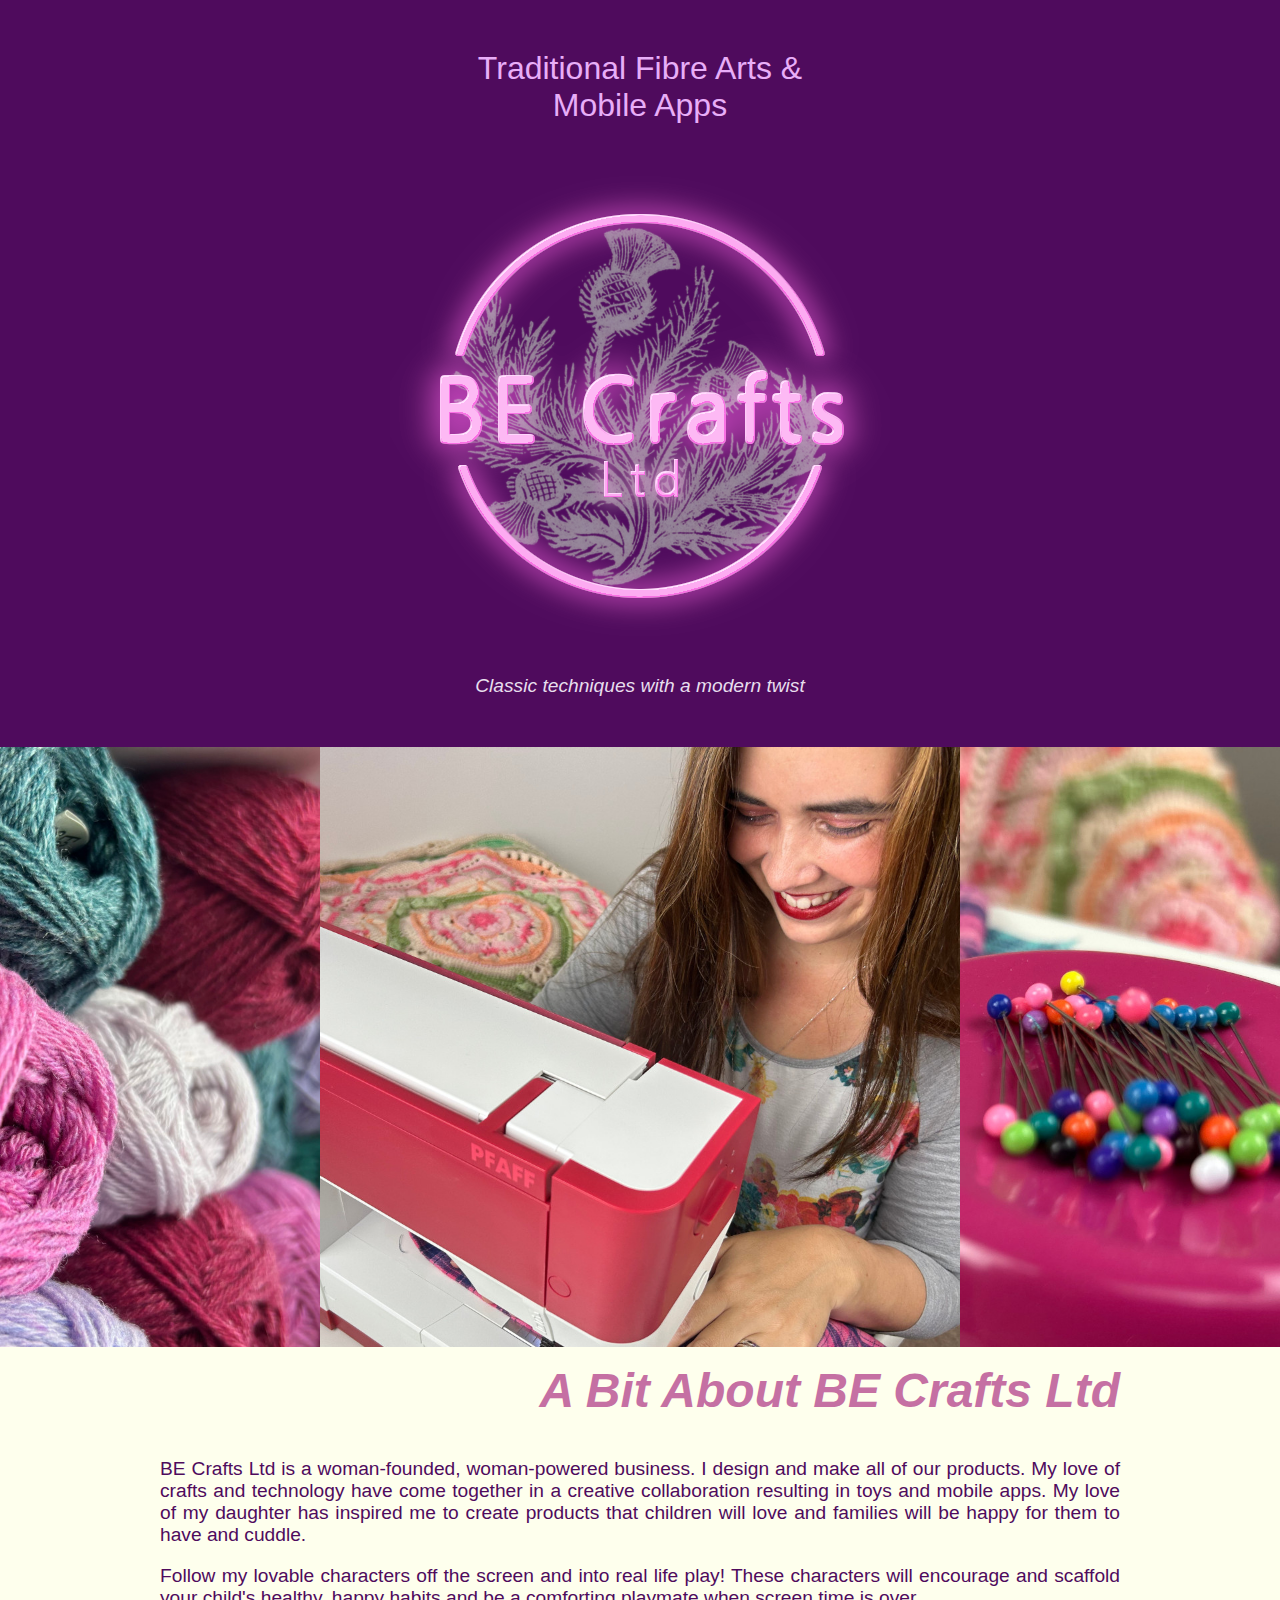
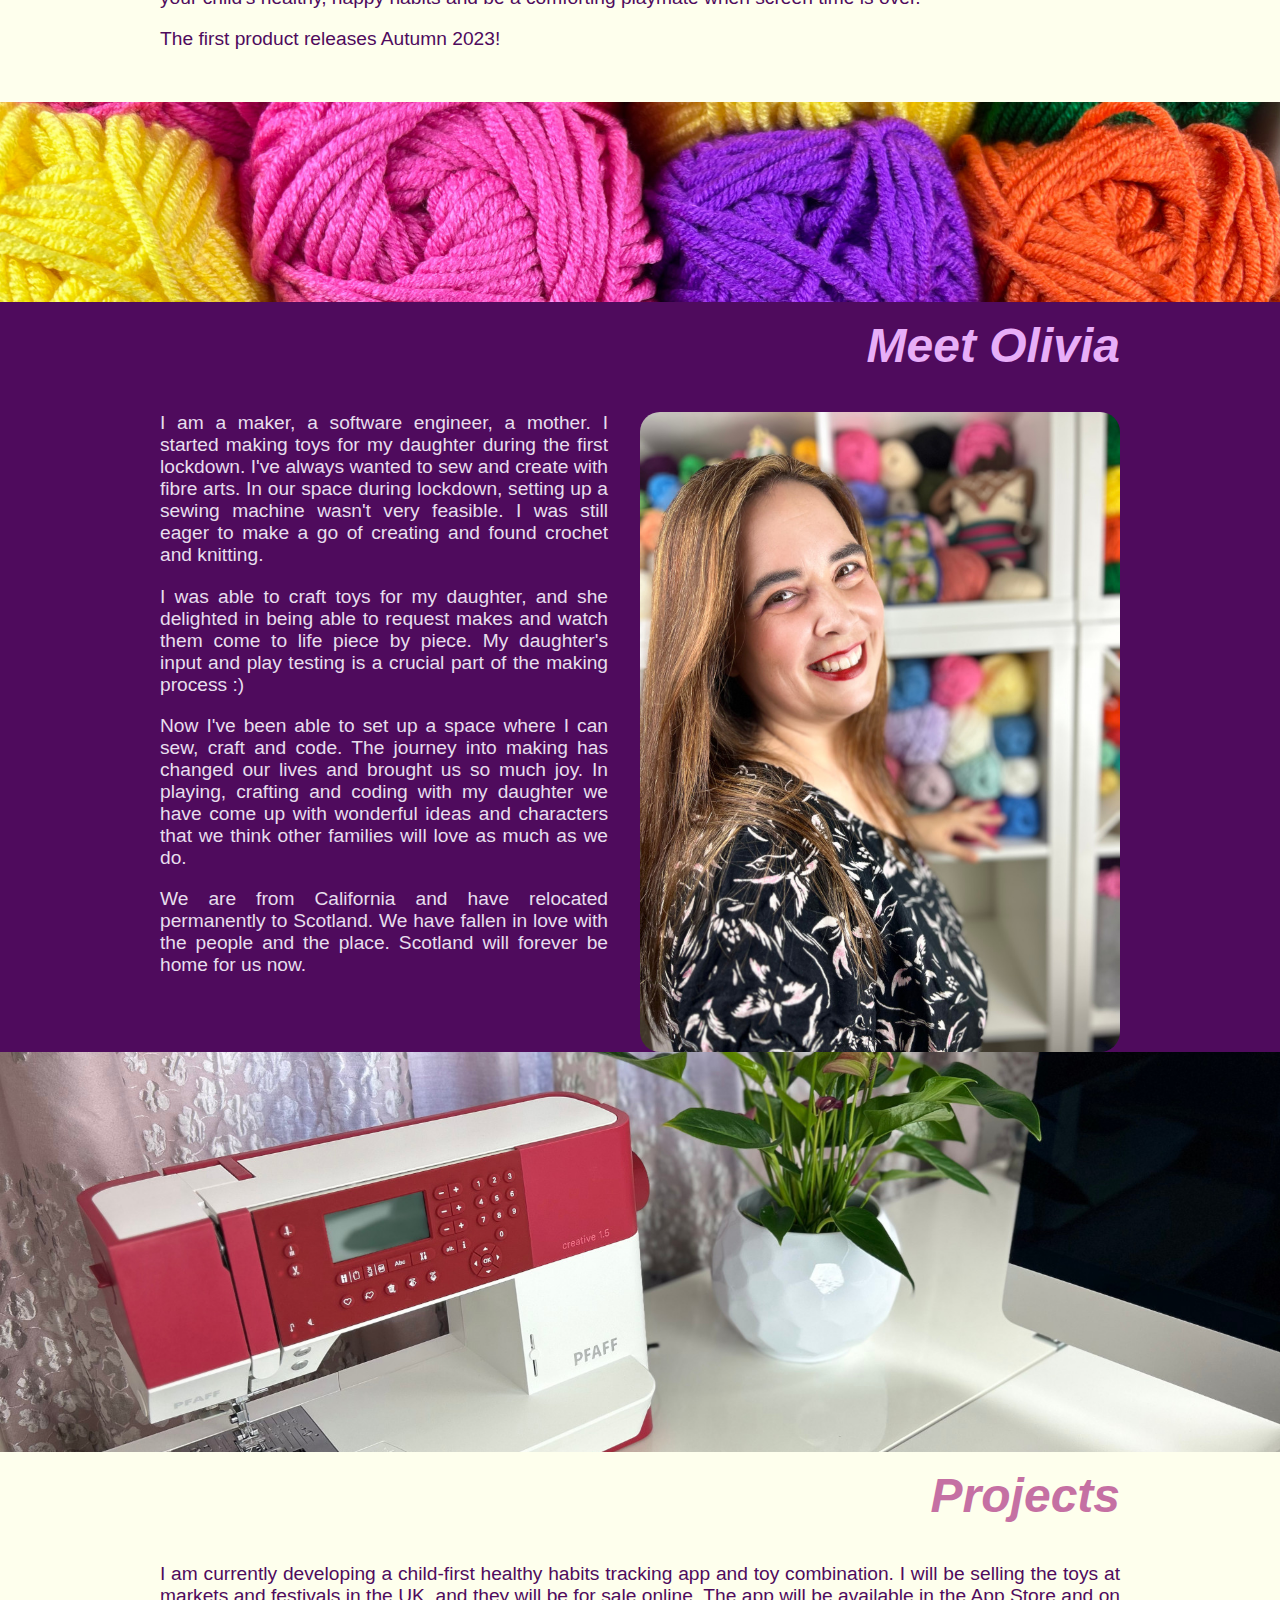
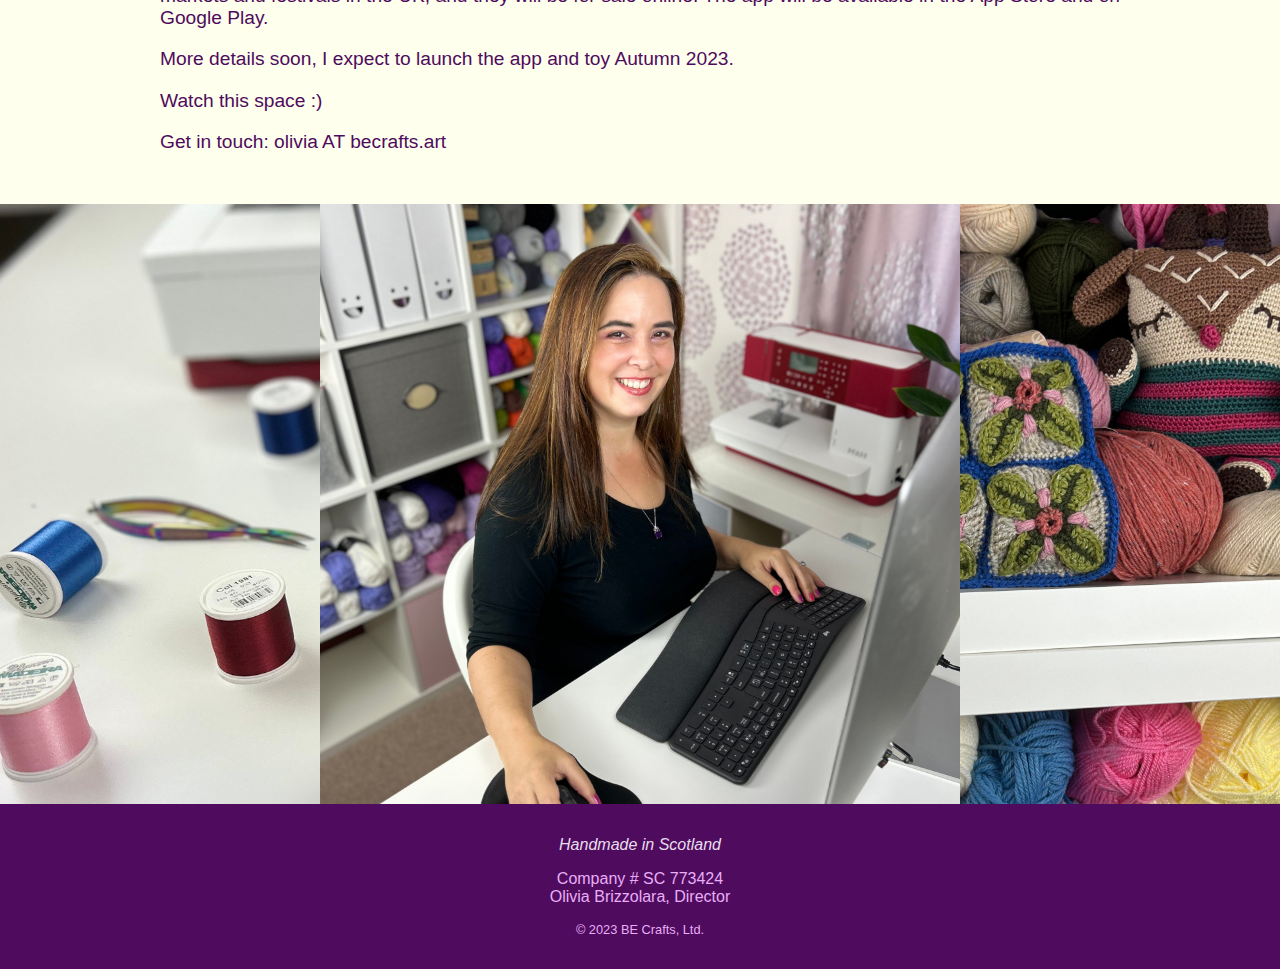
==== public/index.html @ 6eae8817 "Move all files to copy into a public folder. Modify workflow to only download and copy public folder" ====
<!DOCTYPE html>
<html lang="en">
<head>
    <meta charset="UTF-8">
    <meta name="viewport" content="width=device-width, initial-scale=1.0">
    <title>BE Crafts Ltd - Home</title>
    <link rel="stylesheet" href="style.css">
</head>
<body>
    <header>
        <p class="byline">Traditional Fibre Arts &<br />Mobile Apps</p>
        <img src="img/becraft_logo.png" />
        <p class="tagline">Classic techniques with a modern twist</p>
    </header>
    <div>
    <img class="section" src="img/crafting_collage_1920px.jpg" />
    </div>
    <section id="about" class="light">
        <div>
            <h2>A Bit About <span class="name">BE Crafts Ltd</span></h2>
            <p>
                BE Crafts Ltd is a woman-founded, woman-powered business. I design and make all of our
                products. My love of crafts and technology have come together in a creative collaboration
                resulting in toys and mobile apps. My love of my daughter has inspired me to create
                products that children will love and families will be happy for them to have and cuddle.
            </p>
            <p>
                Follow my lovable characters off the screen and into real life play! These characters will
                encourage and scaffold your child's healthy, happy habits and be a comforting playmate when
                screen time is over.
            </p>
            <p>
                The first product releases Autumn 2023!
            </p>
        </div>
    </section>
    <img class="section smaller" src="img/rainbow_yarn_1920px.jpg" />
    <section id="bio" class="dark">
        <div>
            <h2>Meet Olivia</h2>
            <img src="img/olivia_750px.jpg" />
            <p>
                I am a maker, a software engineer, a mother. I started making toys for my daughter during the first
                lockdown. I've always wanted to sew and create with fibre arts. In our space during lockdown,
                setting up a sewing machine wasn't very feasible. I was still eager to make a go of creating and
                found crochet and knitting.
            </p>
            <p>
                I was able to craft toys for my daughter, and she delighted in being able to request makes and
                watch them come to life piece by piece. My daughter's input and play testing is a crucial part of
                the making process :)
            </p>
            <p>
                Now I've been able to set up a space where I can sew, craft and code. The journey into making
                has changed our lives and brought us so much joy. In playing, crafting and coding with my
                daughter we have come up with wonderful ideas and characters that we think other families will
                love as much as we do.
            </p>
            <p>
                We are from California and have relocated permanently to Scotland. We have fallen in love with
                the people and the place. Scotland will forever be home for us now.
            </p>
        </div>
    </section>
    <img class="section bottom" src="img/keyboard_plant_1920px.jpg" />
    <section id="projects" class="light">
        <div>
            <h2>Projects</h2>
            <p>
                I am currently developing a child-first healthy habits tracking app and toy combination. I will be 
                selling the toys at markets and festivals in the UK, and they will be for sale online. The app will be 
                available in the App Store and on Google Play.
            </p>
            <p>
                More details soon, I expect to launch the app and toy Autumn 2023.
            </p>
            <p>
                Watch this space :)
            </p>
            <p>
                Get in touch: olivia AT becrafts.art
            </p>
        </div>
    </section>
    <img class="section" src="img/computer_collage_1920px.jpg" />
    <footer>
        <p class="tagline">Handmade in Scotland</p>
        <p>Company # SC 773424<br />Olivia Brizzolara, Director</p>
        <p class="smaller">&copy; 2023 BE Crafts, Ltd.</p>
    </footer>
</body>
</html>
---- public/style.css ----
html {
    background-color: #4f0b5d;
    font-family:'Segoe UI', Geneva, Verdana, sans-serif;
    color: #e8aef8;
    margin: 0;
    padding: 0;
}

body {
    margin: 0;
    padding: 0;
}

img {
    margin: 0;
    padding: 0;
}

/* Trick to ensure that the company name
   stays on one line */
span.name {
    display: inline-block;
}

img.section {
    width: 100%;
    display: block;
    max-height: 600px;
    object-fit: cover;
    object-position: top;
}

img.smaller {
    max-height: 200px !important;
}

img.full {
    max-height: 800px !important;
}

img.bottom {
    max-height: 400px !important;
    object-position: center !important;
}

header {
    margin: 50px auto;
    max-width: 600px;
    padding: 0 2em;
}

header img {
    width: 100%;
    display: block;
    margin: 0 auto;
    max-width: 500px;
}

header p {
    color: #e8aef8;
    font-family:'Segoe UI Light', Tahoma, Verdana, sans-serif;
    font-size: 2em;
    text-align: center;
}

header p.tagline {
    font-size: 1.2em;
    font-style: italic;
    color: #e7deed;
}

section {
    margin: 0; 
}

section div {
    max-width: 960px;
    padding: 1em 2em 2em;
    margin: 0 auto;
}

section h2 {
    font-family:'Segoe UI Light', Tahoma, Verdana, sans-serif;
    font-size: 3.0em;
    font-style: italic;
    text-align: right;
    margin-top: 0;
}

section p {
    text-align: justify;
    font-size: 1.2em;
}

section img {
    width: 100%;
    border-radius: 20px;
}

@media only screen and (width >= 750px) {
    section img {
        width: 50%;
        max-width: 480px;
        float: right;
        margin-left: 2em;
    }
}

section.light {
    background-color: #feffed;
    color: #4f0b5d;
}

section.light h2 {
    color: #c570a3;
}

section.dark {
    background-color: #4f0b5d;
    color: #e7deed;
}

section.dark h2 {
    color: #e8aef8;
}

footer {
    margin: 2em auto;
}

footer p {
    text-align: center;
    font-size: 1em;
}

footer p.tagline {
    color: #e7deed;
    font-style: italic;
}

footer p.smaller {
    font-size: 0.8em;
}
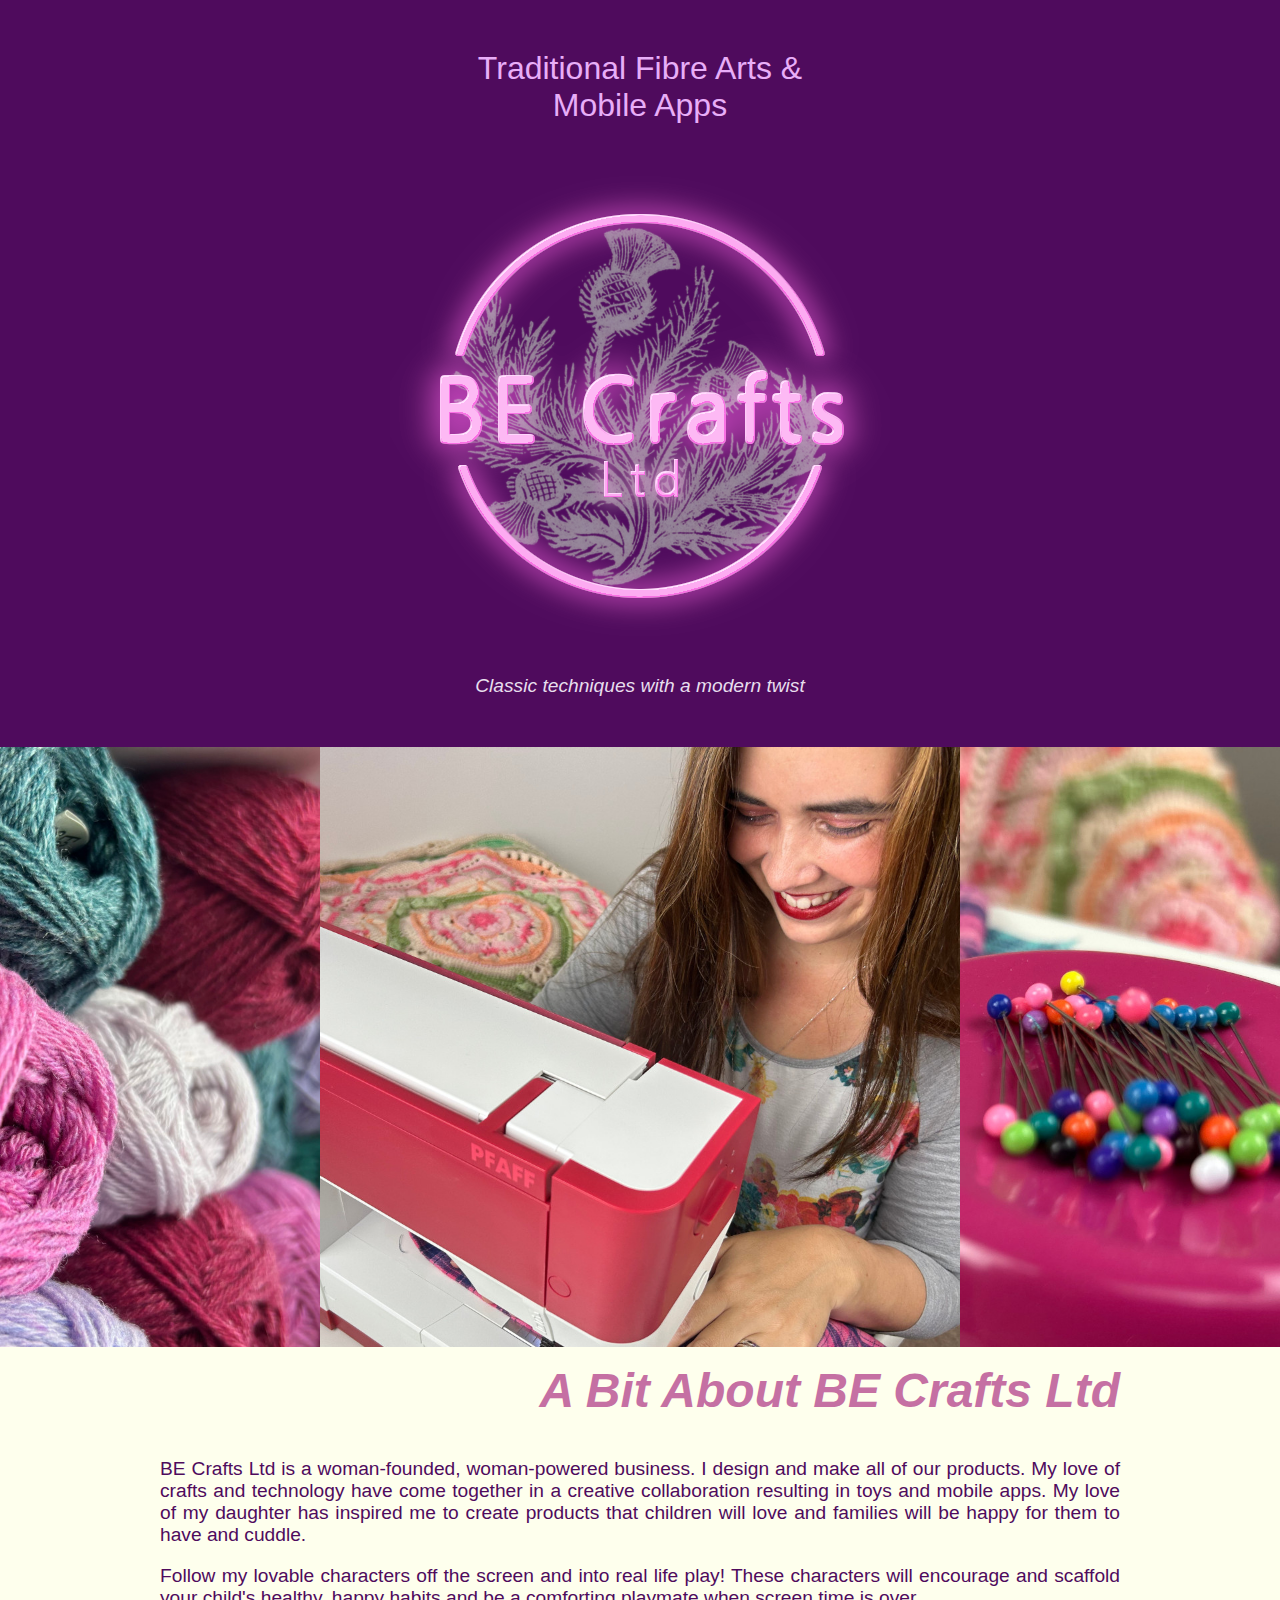
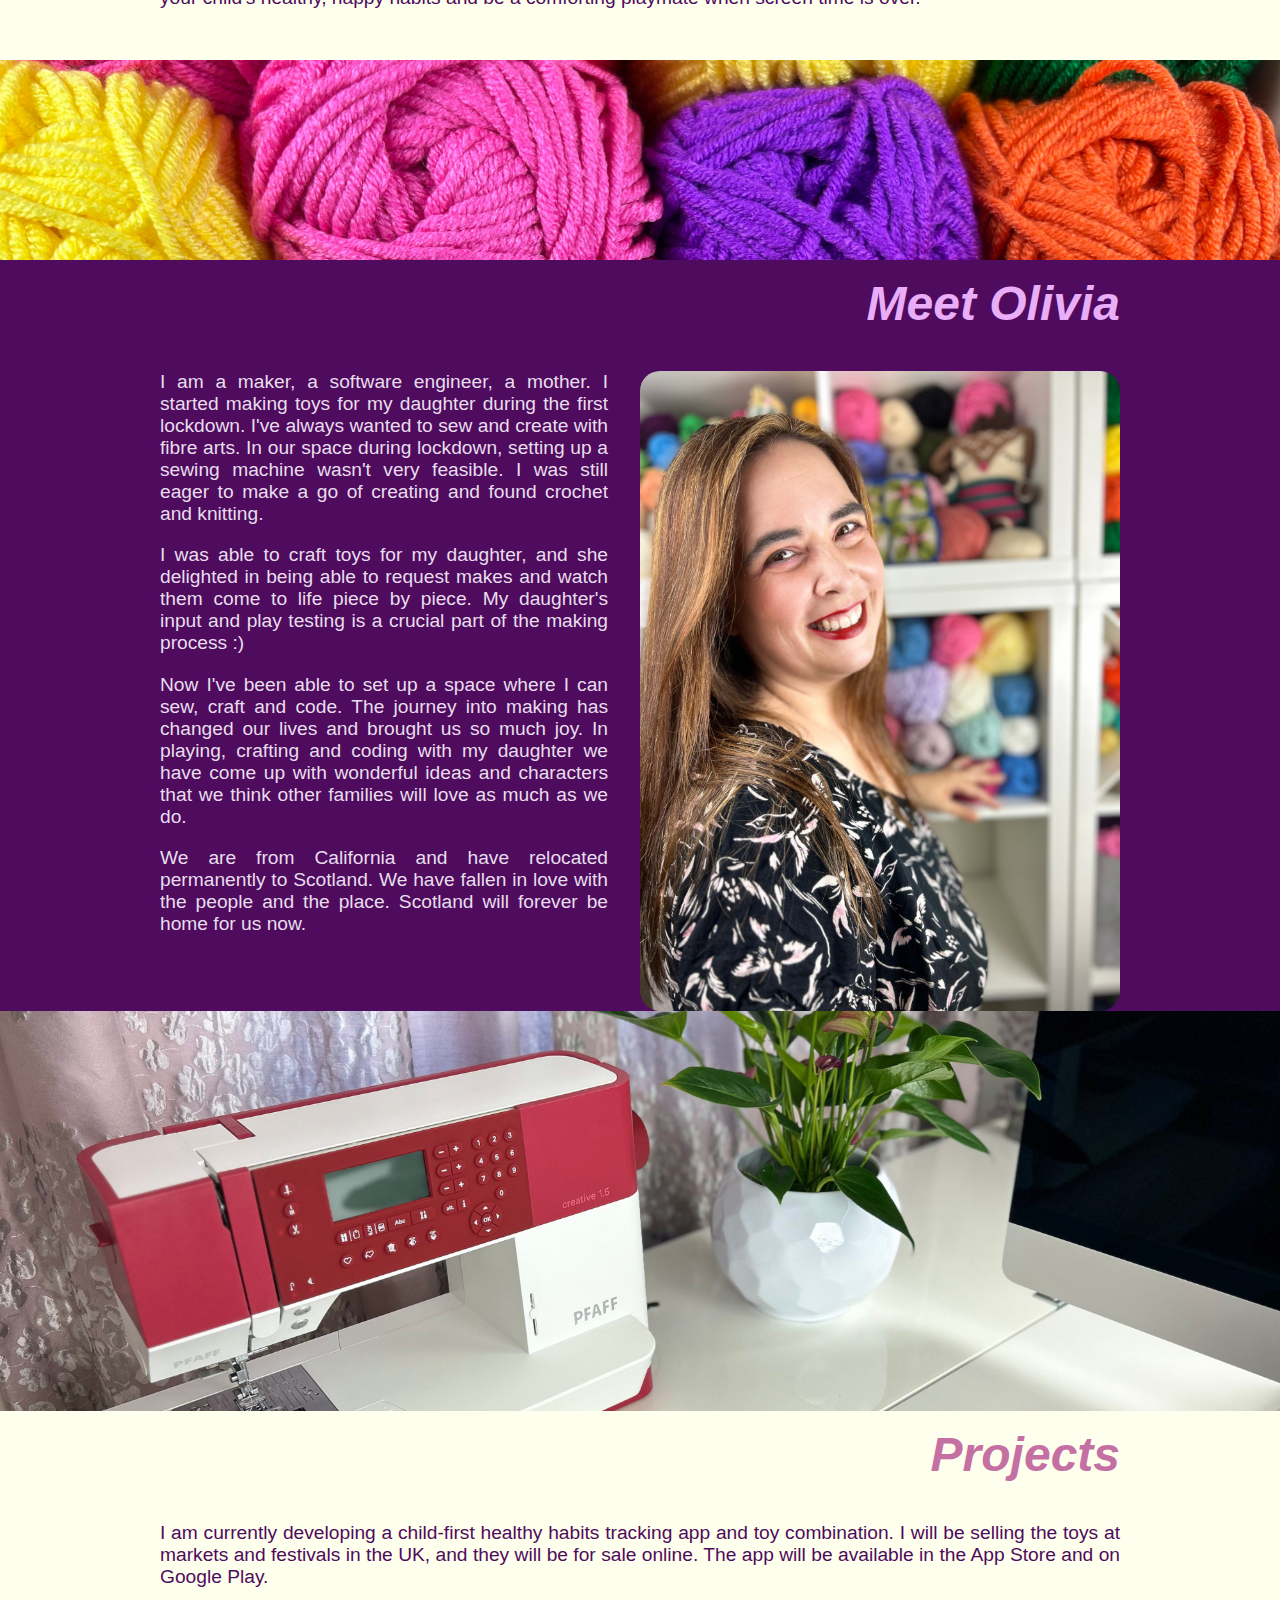
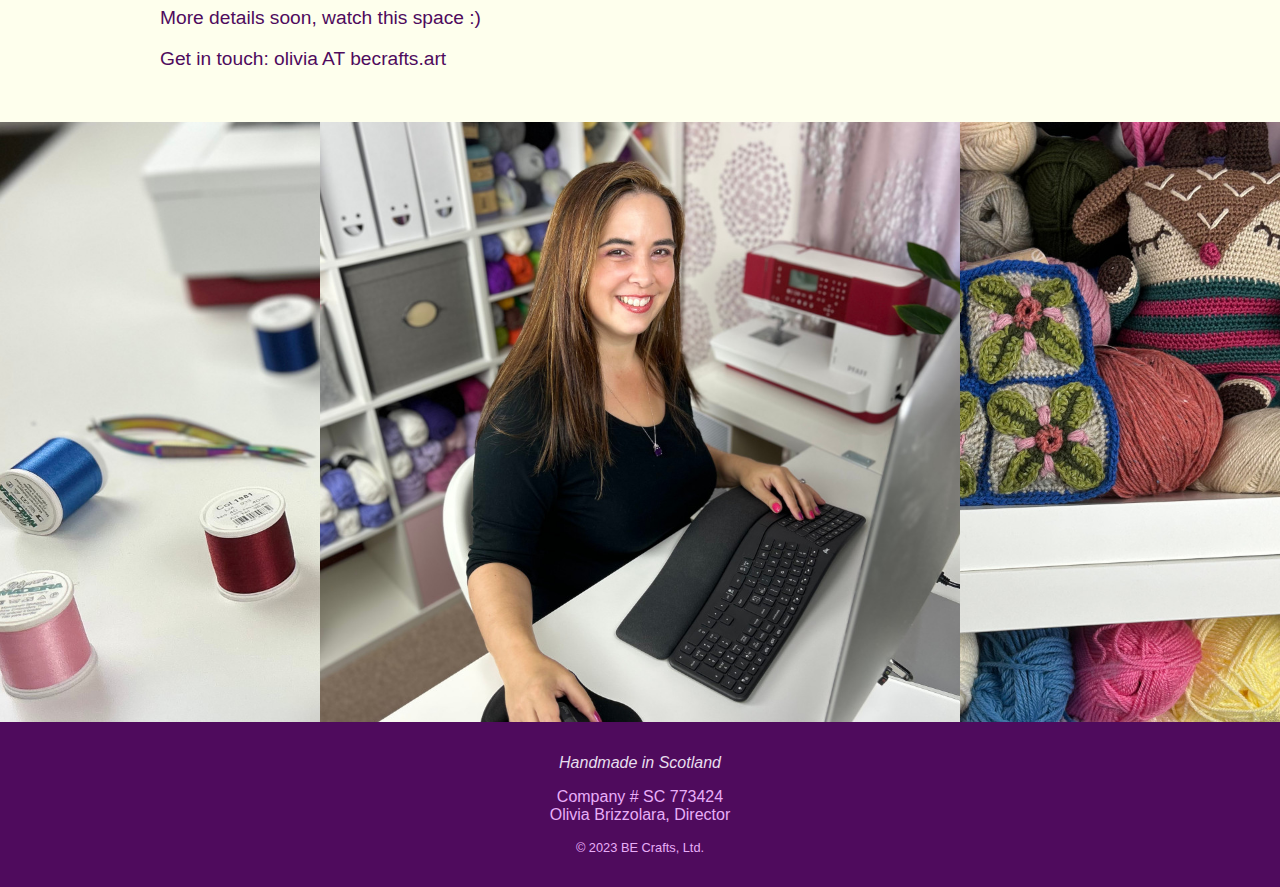
==== commit 479be328: "Update website copy." ====
--- a/public/index.html
+++ b/public/index.html
@@ -1,4 +1,5 @@
 <!DOCTYPE html>
+<!-- Validating auto-push live... -->
 <html lang="en">
 <head>
     <meta charset="UTF-8">
@@ -28,9 +29,6 @@
                 Follow my lovable characters off the screen and into real life play! These characters will
                 encourage and scaffold your child's healthy, happy habits and be a comforting playmate when
                 screen time is over.
-            </p>
-            <p>
-                The first product releases Autumn 2023!
             </p>
         </div>
     </section>
@@ -72,10 +70,7 @@
                 available in the App Store and on Google Play.
             </p>
             <p>
-                More details soon, I expect to launch the app and toy Autumn 2023.
-            </p>
-            <p>
-                Watch this space :)
+                More details soon, watch this space :)
             </p>
             <p>
                 Get in touch: olivia AT becrafts.art
